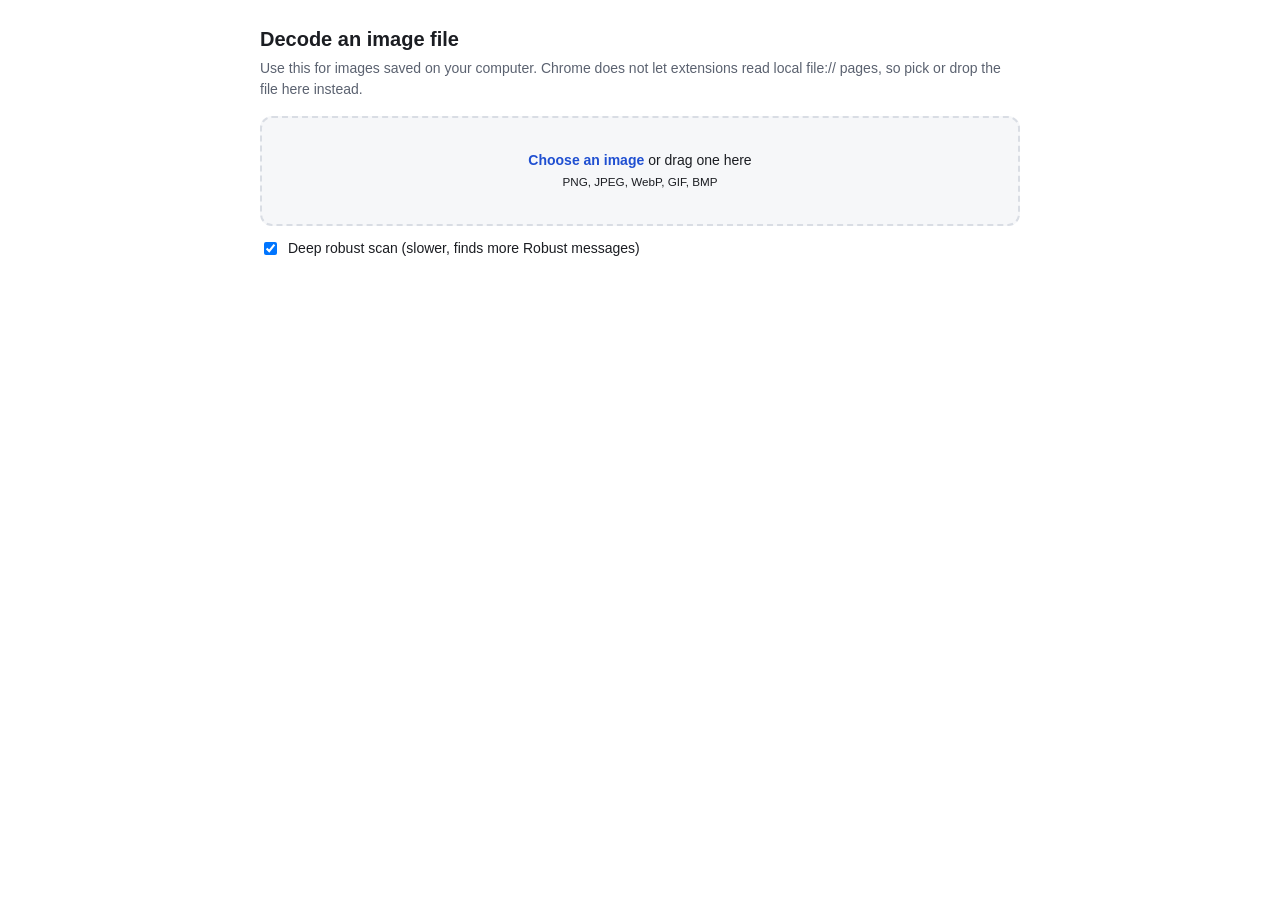
==== InfoStyling_Decoder/decode.html @ ff92c2e1 "InfoStyling: Photoshop plugin v0.13.0 source and Chrome plugin 0.13.0 Co-Authored-By: Claude Opus 5." ====
<!doctype html>
<html><head><meta charset="utf-8"><title>InfoStyling Decoder: decode a file</title>
<style>
:root{color-scheme:light dark;--bg:#fff;--fg:#1b1d22;--muted:#5b6270;--line:#d9dde4;--card:#f6f7f9;--accent:#1f4fd1;--err:#b3261e}
@media (prefers-color-scheme:dark){:root{--bg:#1f2227;--fg:#e7e9ee;--muted:#a3a9b5;--line:#3a3f48;--card:#2a2e35;--accent:#8fb0ff;--err:#ff8a80}}
body{margin:0;background:var(--bg);color:var(--fg);font:14px/1.5 -apple-system,BlinkMacSystemFont,"Segoe UI",Roboto,sans-serif}
main{max-width:760px;margin:0 auto;padding:24px 16px}
h1{font-size:20px;margin:0 0 4px}.sub{color:var(--muted);margin:0 0 16px}
#drop{border:2px dashed var(--line);border-radius:12px;padding:32px 16px;text-align:center;background:var(--card);cursor:pointer}
#drop.over{border-color:var(--accent)}
#drop b{color:var(--accent)}
label{display:flex;align-items:center;gap:8px;margin:12px 0}
#status{margin:16px 0 6px;font-weight:600}#status.err{color:var(--err)}
#meta{color:var(--muted);font-size:12px}
#text{white-space:pre-wrap;word-break:break-word;background:var(--card);border-radius:10px;padding:12px;max-height:60vh;overflow:auto}
.row{display:flex;gap:8px;margin-top:8px}
button{font:inherit;border:1px solid var(--line);background:var(--card);color:var(--fg);border-radius:8px;padding:4px 12px;cursor:pointer}
[hidden]{display:none!important}
</style></head>
<body><main>
<h1>Decode an image file</h1>
<p class="sub">Use this for images saved on your computer. Chrome does not let extensions read local file:// pages, so pick or drop the file here instead.</p>
<div id="drop" tabindex="0"><b>Choose an image</b> or drag one here<br><small>PNG, JPEG, WebP, GIF, BMP</small></div>
<input type="file" id="file" accept="image/*" hidden>
<label><input type="checkbox" id="deep" checked> Deep robust scan (slower, finds more Robust messages)</label>
<div id="status" hidden></div><div id="meta"></div>
<div id="out" hidden><div id="text"></div><div class="row"><button id="copy">Copy</button><button id="save">Save .txt</button></div></div>
</main>
<script src="lib/infostyling-core.js"></script>
<script src="decode.js"></script>
</body></html>
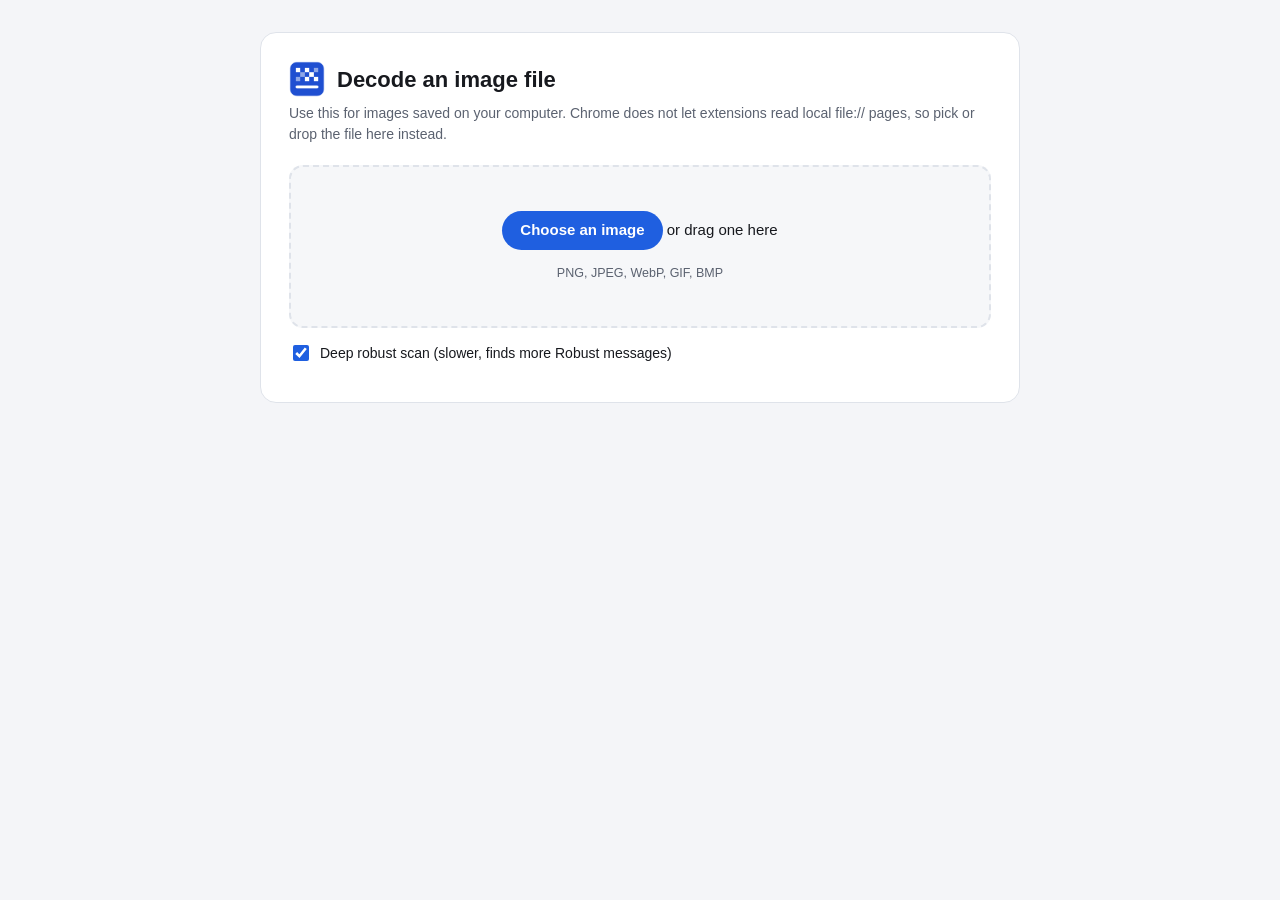
==== commit e2db1552: "Redesign plugin panels (v0.14.0): Photoshop panel, Chrome popup and file page, GIMP dialog Look and " ====
--- a/InfoStyling_Decoder/decode.html
+++ b/InfoStyling_Decoder/decode.html
@@ -1,20 +1,30 @@
 <!doctype html>
 <html><head><meta charset="utf-8"><title>InfoStyling Decoder: decode a file</title>
 <style>
-:root{color-scheme:light dark;--bg:#fff;--fg:#1b1d22;--muted:#5b6270;--line:#d9dde4;--card:#f6f7f9;--accent:#1f4fd1;--err:#b3261e}
-@media (prefers-color-scheme:dark){:root{--bg:#1f2227;--fg:#e7e9ee;--muted:#a3a9b5;--line:#3a3f48;--card:#2a2e35;--accent:#8fb0ff;--err:#ff8a80}}
+:root{color-scheme:light dark;--bg:#f4f5f8;--panel:#ffffff;--fg:#17191e;--muted:#5b6270;--line:#dfe3ea;--card:#f6f7f9;--accent:#1f5fe0;--accentFg:#fff;--accentBg:#eef3ff;--err:#b3261e}
+@media (prefers-color-scheme:dark){:root{--bg:#16181c;--panel:#1f2227;--fg:#e9ebf0;--muted:#a3a9b5;--line:#363b45;--card:#272b32;--accent:#7aa2ff;--accentFg:#0e1530;--accentBg:#1f2a44;--err:#ff8a80}}
+*{box-sizing:border-box}
 body{margin:0;background:var(--bg);color:var(--fg);font:14px/1.5 -apple-system,BlinkMacSystemFont,"Segoe UI",Roboto,sans-serif}
-main{max-width:760px;margin:0 auto;padding:24px 16px}
-h1{font-size:20px;margin:0 0 4px}.sub{color:var(--muted);margin:0 0 16px}
-#drop{border:2px dashed var(--line);border-radius:12px;padding:32px 16px;text-align:center;background:var(--card);cursor:pointer}
-#drop.over{border-color:var(--accent)}
-#drop b{color:var(--accent)}
-label{display:flex;align-items:center;gap:8px;margin:12px 0}
-#status{margin:16px 0 6px;font-weight:600}#status.err{color:var(--err)}
+main{max-width:760px;margin:32px auto;padding:28px 28px 24px;background:var(--panel);border:1px solid var(--line);border-radius:16px}
+@media (max-width:800px){main{margin:0;border-radius:0;border-left:none;border-right:none;padding:20px 16px}}
+h1{display:flex;align-items:center;gap:12px;font-size:22px;font-weight:750;margin:0 0 6px}
+h1::before{content:"";width:36px;height:36px;flex:none;background:url(icons/icon48.png) center/contain no-repeat;border-radius:8px}
+.sub{color:var(--muted);margin:0 0 20px}
+#drop{border:2px dashed var(--line);border-radius:14px;padding:44px 16px;text-align:center;background:var(--card);cursor:pointer;font-size:15px;transition:border-color .15s,background .15s}
+#drop:hover,#drop:focus-visible{border-color:var(--accent);outline:none}
+#drop.over{border-color:var(--accent);background:var(--accentBg)}
+#drop b{display:inline-block;margin-bottom:6px;padding:8px 18px;border-radius:999px;background:var(--accent);color:var(--accentFg)}
+#drop small{display:block;margin-top:8px;color:var(--muted)}
+label{display:flex;align-items:center;gap:8px;margin:14px 0}
+input[type=checkbox]{width:16px;height:16px;accent-color:var(--accent)}
+#status{margin:20px 0 4px;font-weight:700;font-size:16px}#status.err{color:var(--err)}
 #meta{color:var(--muted);font-size:12px}
-#text{white-space:pre-wrap;word-break:break-word;background:var(--card);border-radius:10px;padding:12px;max-height:60vh;overflow:auto}
-.row{display:flex;gap:8px;margin-top:8px}
-button{font:inherit;border:1px solid var(--line);background:var(--card);color:var(--fg);border-radius:8px;padding:4px 12px;cursor:pointer}
+#out{margin-top:12px}
+#text{white-space:pre-wrap;word-break:break-word;background:var(--card);border:1px solid var(--line);border-radius:12px;padding:14px 16px;max-height:60vh;overflow:auto}
+.row{display:flex;gap:8px;margin-top:10px}
+button{font:inherit;font-weight:600;border:1px solid var(--line);background:var(--card);color:var(--fg);border-radius:999px;padding:6px 16px;cursor:pointer}
+button:hover{border-color:var(--accent)}
+#copy{background:var(--accent);border-color:var(--accent);color:var(--accentFg)}
 [hidden]{display:none!important}
 </style></head>
 <body><main>
